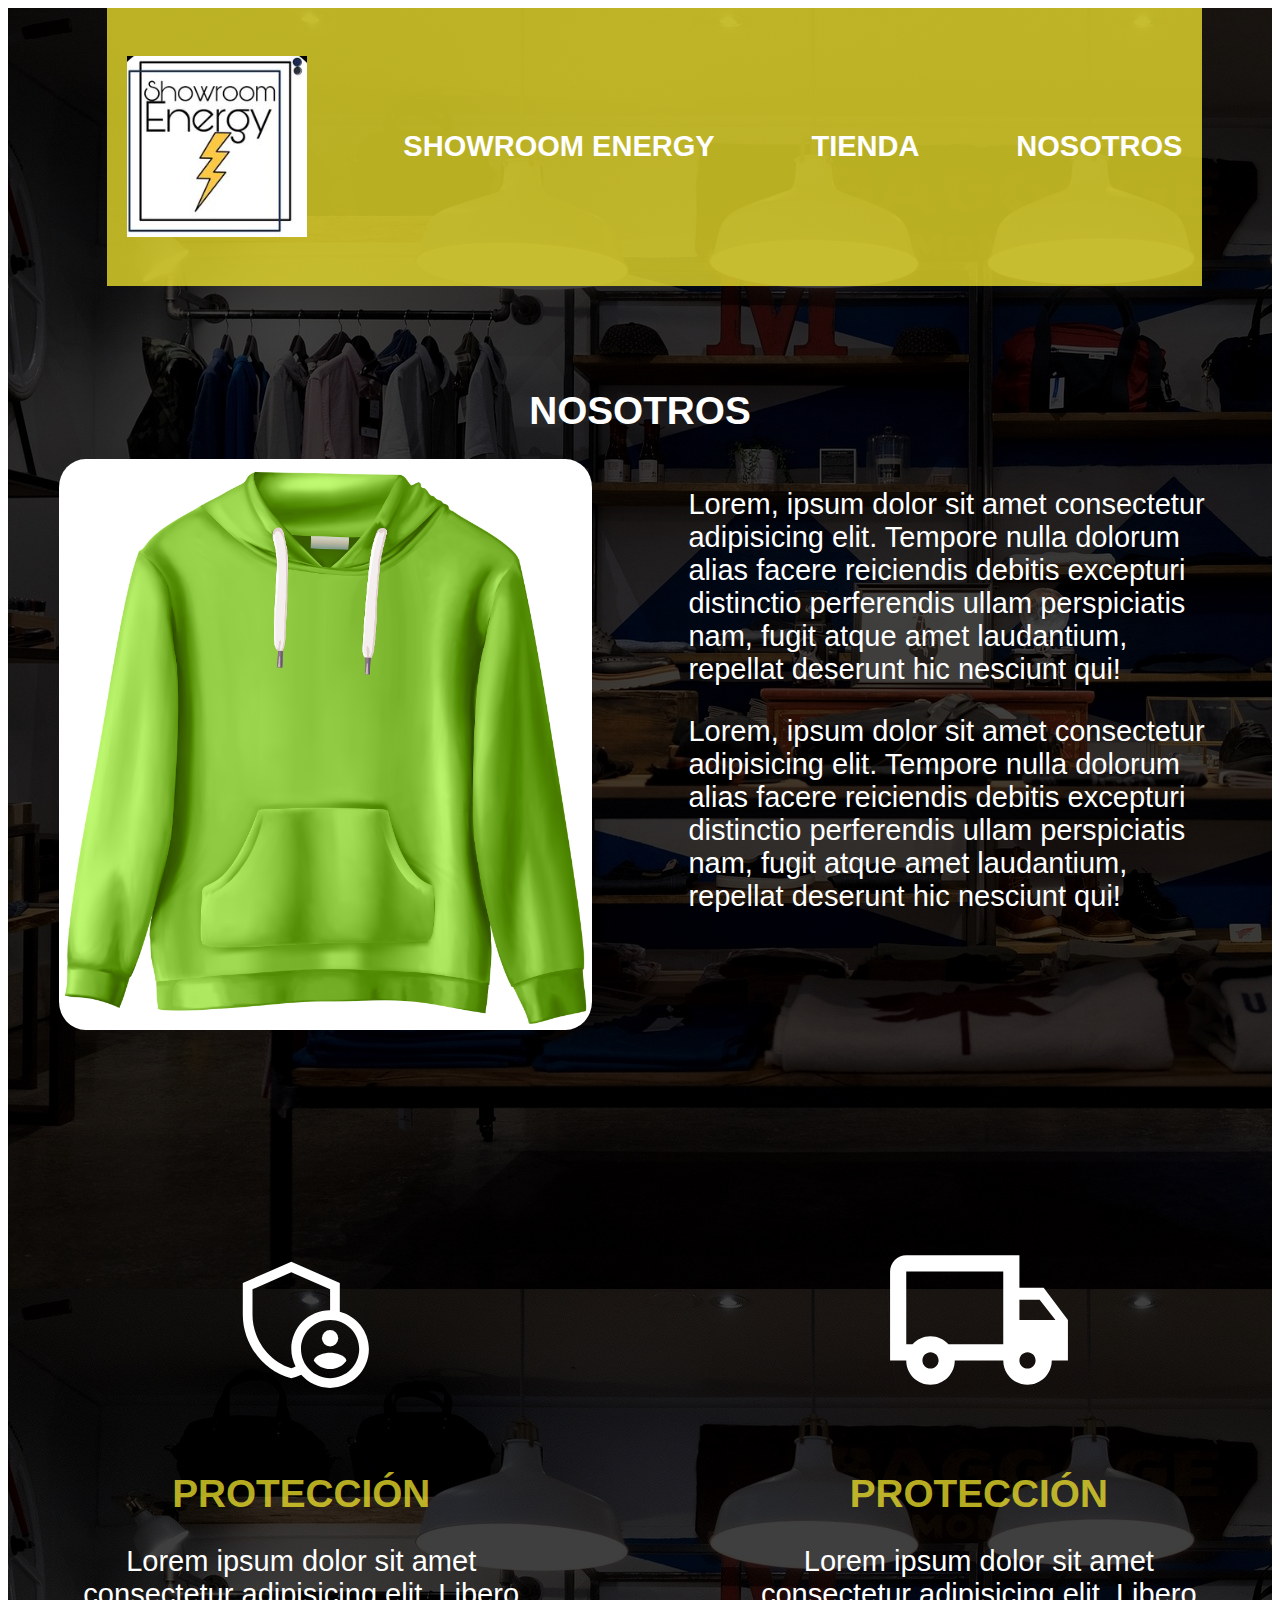
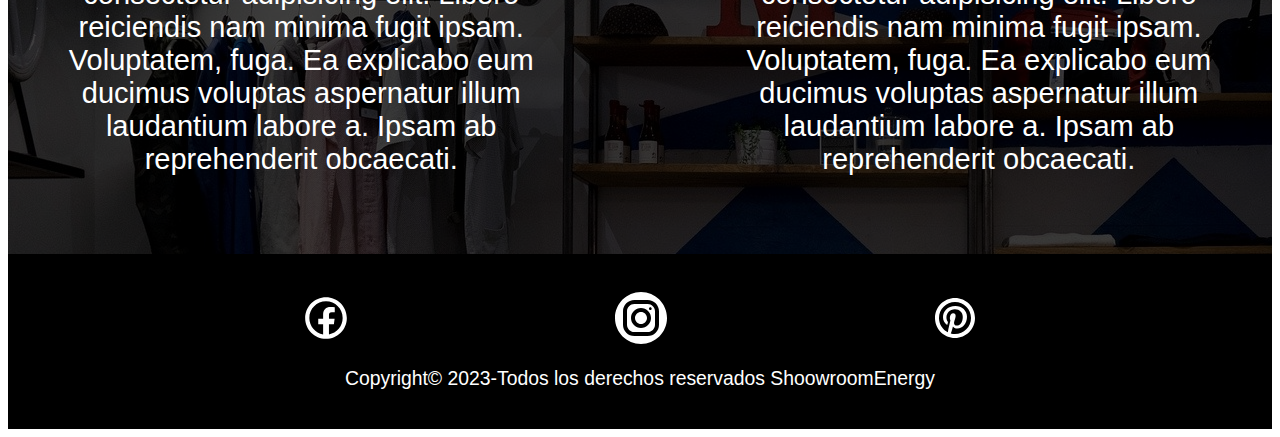
==== nosotros.html @ f2d08334 "Maquetado y primeros estilos" ====
<!DOCTYPE html>
<html lang="en">

<head>
    <meta charset="UTF-8">
    <meta http-equiv="X-UA-Compatible" content="IE=edge">
    <meta name="viewport" content="width=device-width, initial-scale=1.0">
    <title>TiendaOnline</title>
    <link rel="stylesheet" href="/CSS/style.css">
</head>
<body>
    <div class="img-fondo">
        <div class="velo-negro">
            <!-------------------------------------------------->
            <!--ESTE ES LA CABECERA DE NUESTRO DOCUMENTO INDEX-->
            <div class="velo-negro">
                <!-------------------------------------------------->
                <!--ESTE ES LA CABECERA DE NUESTRO DOCUMENTO INDEX-->
                <header class="header">
                    <nav>
                    <a href="/index.html">
                        <img src="/IMG/logo.png" alt="logo" class="logo-img">
                    </a>
                    <a href="/index.html">Showroom Energy</a>
                    <a href="index.html">Tienda</a>
                    <a href="nosotros.html">Nosotros</a>
                    </nav>
                </header>
            <!---FIN DEL HEADER-->
            <!--ESTE ES EL INICIO DEL CONTENIDO PRINCIPAL-->
            <main class="contenedor">
                <h1 class="nuestros-productos">nosotros</h1>
                <div class="nosotros">
                    <img class="nosotros-img" src="/IMG/abrigo.png" alt="nosotros">
                    <div class="nosotros-texto">
                        <p> Lorem, ipsum dolor sit amet consectetur adipisicing elit. Tempore nulla dolorum alias facere
                            reiciendis debitis excepturi distinctio perferendis ullam perspiciatis nam, fugit atque amet
                            laudantium, repellat deserunt hic nesciunt qui!</p>
                        <p> Lorem, ipsum dolor sit amet consectetur adipisicing elit. Tempore nulla dolorum alias facere
                            reiciendis debitis excepturi distinctio perferendis ullam perspiciatis nam, fugit atque amet
                            laudantium, repellat deserunt hic nesciunt qui!</p>

                    </div>
                </div>
            </main>
            <!--FIN DEL CONTENIDO PRINCIPAL-->
            <!-------------------------------------->
            <!--este es la seccion de nosotros-->
            <section class="contenedor">
                <div class="bloques">
                    <div class="bloque">
                        <!--IMG-->
                        <img src="/IMG/SEGURIDAD.svg" alt="SEGURIDAD">
                        <h3 class="bloque-titulo">Protección</h3>
                        <p>Lorem ipsum dolor sit amet consectetur adipisicing elit. Libero reiciendis nam minima fugit
                            ipsam. Voluptatem, fuga. Ea explicabo eum ducimus voluptas aspernatur illum laudantium
                            labore a. Ipsam ab reprehenderit obcaecati.</p>
                    </div>
                    <div class="bloque">
                        <!--IMG-->
                        <img src="/IMG/entrega.svg" alt="entrega">
                        <h3 class="bloque-titulo">Protección</h3>
                        <p>Lorem ipsum dolor sit amet consectetur adipisicing elit. Libero reiciendis nam minima fugit
                            ipsam. Voluptatem, fuga. Ea explicabo eum ducimus voluptas aspernatur illum laudantium
                            labore a. Ipsam ab reprehenderit obcaecati.</p>
                    </div>
                </div>
            </section>
        </div>
    </div>
    <footer class="footer">
        <div class="contacto">
        <a class="enlace-footer" href="#">
            <svg xmlns="http://www.w3.org/2000/svg" x="0px" y="0px" width="50" height="50" viewBox="0 0 226 226"
                style=" fill:#000000;">
                <g fill="none" fill-rule="nonzero" stroke="none" stroke-width="1" stroke-linecap="butt"
                    stroke-linejoin="miter" stroke-miterlimit="10" stroke-dasharray="" stroke-dashoffset="0"
                    font-family="none" font-weight="none" font-size="none" text-anchor="none"
                    style="mix-blend-mode: normal">
                    <path d="M0,226v-226h226v226z" fill="#000000"></path>
                    <g fill="#ffffff">
                        <path
                            d="M113,18.83333c-52.00825,0 -94.16667,42.15842 -94.16667,94.16667c0,52.00825 42.15842,94.16667 94.16667,94.16667c52.00825,0 94.16667,-42.15842 94.16667,-94.16667c0,-52.00825 -42.15842,-94.16667 -94.16667,-94.16667zM113,37.66667c41.60283,0 75.33333,33.7305 75.33333,75.33333c0,37.04891 -26.77936,67.78251 -62.01758,74.08269v-45.50163h22.27263l3.31054,-25.65673h-25.43603v-16.35042c-0.00001,-7.42034 2.06798,-12.43295 12.70882,-12.43295h13.4445v-22.89795c-6.54458,-0.66858 -13.11551,-0.99361 -19.69776,-0.97477c-19.53017,0 -32.90315,11.92003 -32.90315,33.80436v18.88851h-22.07031v25.65673h22.07031v45.52003c-35.40101,-6.16634 -62.34864,-36.97342 -62.34864,-74.13786c0,-41.60283 33.7305,-75.33333 75.33333,-75.33333z">
                        </path>
                    </g>
                </g>
            </svg>
        </a>
        <a class="enlace-footer" href="#">
            <svg xmlns="http://www.w3.org/2000/svg" x="0px" y="0px" width="60" height="60" viewBox="0 0 172 172"
                style=" fill:#000000;">
                <g fill="none" fill-rule="nonzero" stroke="none" stroke-width="1" stroke-linecap="butt"
                    stroke-linejoin="miter" stroke-miterlimit="10" stroke-dasharray="" stroke-dashoffset="0"
                    font-family="none" font-weight="none" font-size="none" text-anchor="none"
                    style="mix-blend-mode: normal">
                    <path d="M0,172v-172h172v172z" fill="#000000"></path>
                    <g fill="#ffffff">
                        <path
                            d="M86,11.46667c-41.09653,0 -74.53333,33.4368 -74.53333,74.53333c0,41.09653 33.4368,74.53333 74.53333,74.53333c41.09653,0 74.53333,-33.4368 74.53333,-74.53333c0,-41.09653 -33.4368,-74.53333 -74.53333,-74.53333zM66.88516,34.4h38.21849c17.91667,0 32.49636,14.57422 32.49636,32.48516v38.21849c0,17.91667 -14.57423,32.49636 -32.48516,32.49636h-38.21849c-17.91667,0 -32.49636,-14.57423 -32.49636,-32.48516v-38.21849c0,-17.91667 14.57422,-32.49636 32.48516,-32.49636zM66.88516,45.86667c-11.58707,0 -21.01849,9.43689 -21.01849,21.02969v38.21849c0,11.58707 9.43689,21.01849 21.02969,21.01849h38.21849c11.58707,0 21.01849,-9.43689 21.01849,-21.02969v-38.21849c0,-11.58707 -9.43689,-21.01849 -21.02969,-21.01849zM112.76302,55.41849c2.10987,0 3.81849,1.70862 3.81849,3.81849c0,2.10987 -1.70862,3.82969 -3.81849,3.82969c-2.10987,0 -3.82969,-1.71982 -3.82969,-3.82969c0,-2.10987 1.71982,-3.81849 3.82969,-3.81849zM86,57.33333c15.8068,0 28.66667,12.85987 28.66667,28.66667c0,15.8068 -12.85987,28.66667 -28.66667,28.66667c-15.8068,0 -28.66667,-12.85987 -28.66667,-28.66667c0,-15.8068 12.85987,-28.66667 28.66667,-28.66667zM86,68.8c-9.4993,0 -17.2,7.7007 -17.2,17.2c0,9.4993 7.7007,17.2 17.2,17.2c9.4993,0 17.2,-7.7007 17.2,-17.2c0,-9.4993 -7.7007,-17.2 -17.2,-17.2z">
                        </path>
                    </g>
                </g>
            </svg>
        </a>
        <a class="enlace-footer" href="#">
            <svg xmlns="http://www.w3.org/2000/svg" x="0px" y="0px" width="48" height="48" viewBox="0 0 172 172"
                style=" fill:#000000;">
                <g fill="none" fill-rule="nonzero" stroke="none" stroke-width="1" stroke-linecap="butt"
                    stroke-linejoin="miter" stroke-miterlimit="10" stroke-dasharray="" stroke-dashoffset="0"
                    font-family="none" font-weight="none" font-size="none" text-anchor="none"
                    style="mix-blend-mode: normal">
                    <path d="M0,172v-172h172v172z" fill="#000000"></path>
                    <g fill="#ffffff">
                        <path
                            d="M86,14.33333c-39.5815,0 -71.66667,32.08517 -71.66667,71.66667c0,39.5815 32.08517,71.66667 71.66667,71.66667c39.5815,0 71.66667,-32.08517 71.66667,-71.66667c0,-39.5815 -32.08517,-71.66667 -71.66667,-71.66667zM86,28.66667c31.66233,0 57.33333,25.671 57.33333,57.33333c0,31.66233 -25.671,57.33333 -57.33333,57.33333c-5.27193,0 -10.35229,-0.76706 -15.20117,-2.09961c1.52517,-3.07269 2.8933,-6.3108 3.63933,-9.18229c0.82417,-3.15333 4.19922,-16.01302 4.19922,-16.01302c2.193,4.18533 8.60247,7.74056 15.42513,7.74056c20.30317,0 34.9375,-18.67454 34.9375,-41.88021c0,-22.2525 -18.15294,-38.89876 -41.51628,-38.89876c-29.06083,0 -44.48372,19.50442 -44.48372,40.74642c0,9.87567 5.25496,22.17098 13.66146,26.09115c1.27567,0.59483 1.95975,0.33683 2.25358,-0.89583c0.22933,-0.93883 1.36682,-5.51408 1.87565,-7.64258c0.16483,-0.67367 0.08992,-1.26515 -0.46191,-1.93165c-2.78067,-3.3755 -5.01107,-9.57164 -5.01107,-15.35514c0,-14.8565 11.24584,-29.22656 30.40235,-29.22656c16.54066,0 28.12077,11.27507 28.12077,27.3929c0,18.2105 -9.19573,30.82226 -21.16406,30.82226c-6.60767,0 -11.57114,-5.45574 -9.98015,-12.16374c1.89917,-8.00516 5.58496,-16.64749 5.58496,-22.42383c0,-5.16717 -2.76275,-9.47624 -8.51042,-9.47624c-6.75817,0 -12.19173,6.98213 -12.19173,16.34896c0,5.96267 2.01563,9.99414 2.01563,9.99414c0,0 -6.66903,28.21461 -7.89453,33.46777c-0.60737,2.59249 -0.8101,5.66382 -0.82585,8.73438c-19.05164,-9.32011 -32.20801,-28.8455 -32.20801,-51.48242c0,-31.66233 25.671,-57.33333 57.33333,-57.33333z">
                        </path>
                    </g>
                </g>
            </svg>
        </a>
        </div>
        <div>
            <p>Copyright© 2023-Todos los derechos reservados ShoowroomEnergy</p>
        </div>
    </footer>
</body>
</html>
---- CSS/style.css ----
html{
    box-sizing: border-box;
    font-size: 60.5%;
}

*,*::before,*::after{
    box-sizing: inherit;
}

.img-fondo{
background-image: url(/IMG/tienda.jpg);
}
img{
    width: 100%;
}
.velo-negro{
    background-color:rgba(0, 0, 0, 0.5);
}

.contenedor{
    max-width: 120rem;
    margin: 0 auto;
}

.header{
    display: flex;
    justify-content: center;
}

.logo-img{
    max-width: 40rem;
    margin: 3rem 0;
}

nav{
    margin: 0rem 0 8rem 3rem;
    background-color: rgba(241, 228, 45, 0.768);
    padding: 2rem;
    display: flex;
    justify-content: center;
    gap: 10rem;
}
a{
    text-decoration: none;
    text-align: center;
    display: flex;
    justify-content: center;
    align-items: center;
}
nav a{
    font-family: Arial, Helvetica, sans-serif;
    font-weight: 800;
    font-size: 3rem;
    color: white;
    text-transform: uppercase;
}
nav a:hover{
    color: black;
}

.nuestros-productos{
    font-family: Arial, Helvetica, sans-serif;
    color: white;
    font-size: 4rem;
    text-align: center;
    text-transform: uppercase;
    font-weight: 800;
}

.productos{
   display: grid;
   grid-template-columns: repeat(3,1fr);

   
}
.producto{
    background-color: rgba(241, 228, 45, 0.768);
    margin: 2rem;
    padding: 2rem;
}

.producto-blanco{
    background-color: white;
    height: 40rem;
    object-fit: contain;
    padding: 1rem;
}

.producto-precio,
.producto-nombre{
    color: white;
    font-family: Arial, Helvetica, sans-serif;
    text-transform: uppercase;
    text-align: center;
}

.producto-precio{
    font-size: 2.5rem;
    font-weight: 500;
}
.producto-nombre{
    font-size: 3rem;
    font-weight: 800;
}

.footer{
    background-color: black;
    padding: 3.5rem;
    font-family: Arial, Helvetica, sans-serif;
    padding-bottom: 2rem;
    color: white;
    font-size: 2rem;
    text-align: center;
}
.contacto{
    display: flex;
    align-items: center;
    justify-content: space-evenly;
    align-content: center;
    flex-direction: row;
    margin: 0 0 2rem 0;
}

.nosotros{
display: grid;
grid-template-columns: repeat(2,1fr);
gap: 10rem;
margin-bottom: 20rem;

}
.nosotros-texto{
    color: white;
    font-size: 3rem;
    font-family: Arial, Helvetica, sans-serif;
}

.nosotros-img{
    background-color: white;
    border-radius: 5%;
}

.bloques{
    display: grid;
    grid-template-columns: repeat(2,1fr);
    gap: 20rem;
}

.bloques img{
    width: 20rem;
    margin-bottom: 2rem;
    height: 20rem;
}
.bloque-titulo{
    margin:0;
}

.bloque{
    text-align: center;
    color: white;
    font-size: 3rem;
    font-family: Arial, Helvetica, sans-serif;
    margin-bottom: 5rem;
}
.bloque-titulo{
    color:rgba(241, 228, 45, 0.768);
    font-size: 4rem;
    margin: 3rem;
    text-transform: uppercase;
    font-weight: 800;
}

.enlace-footer:hover{
    padding-left: 1rem;
    padding-right: 1rem;
}
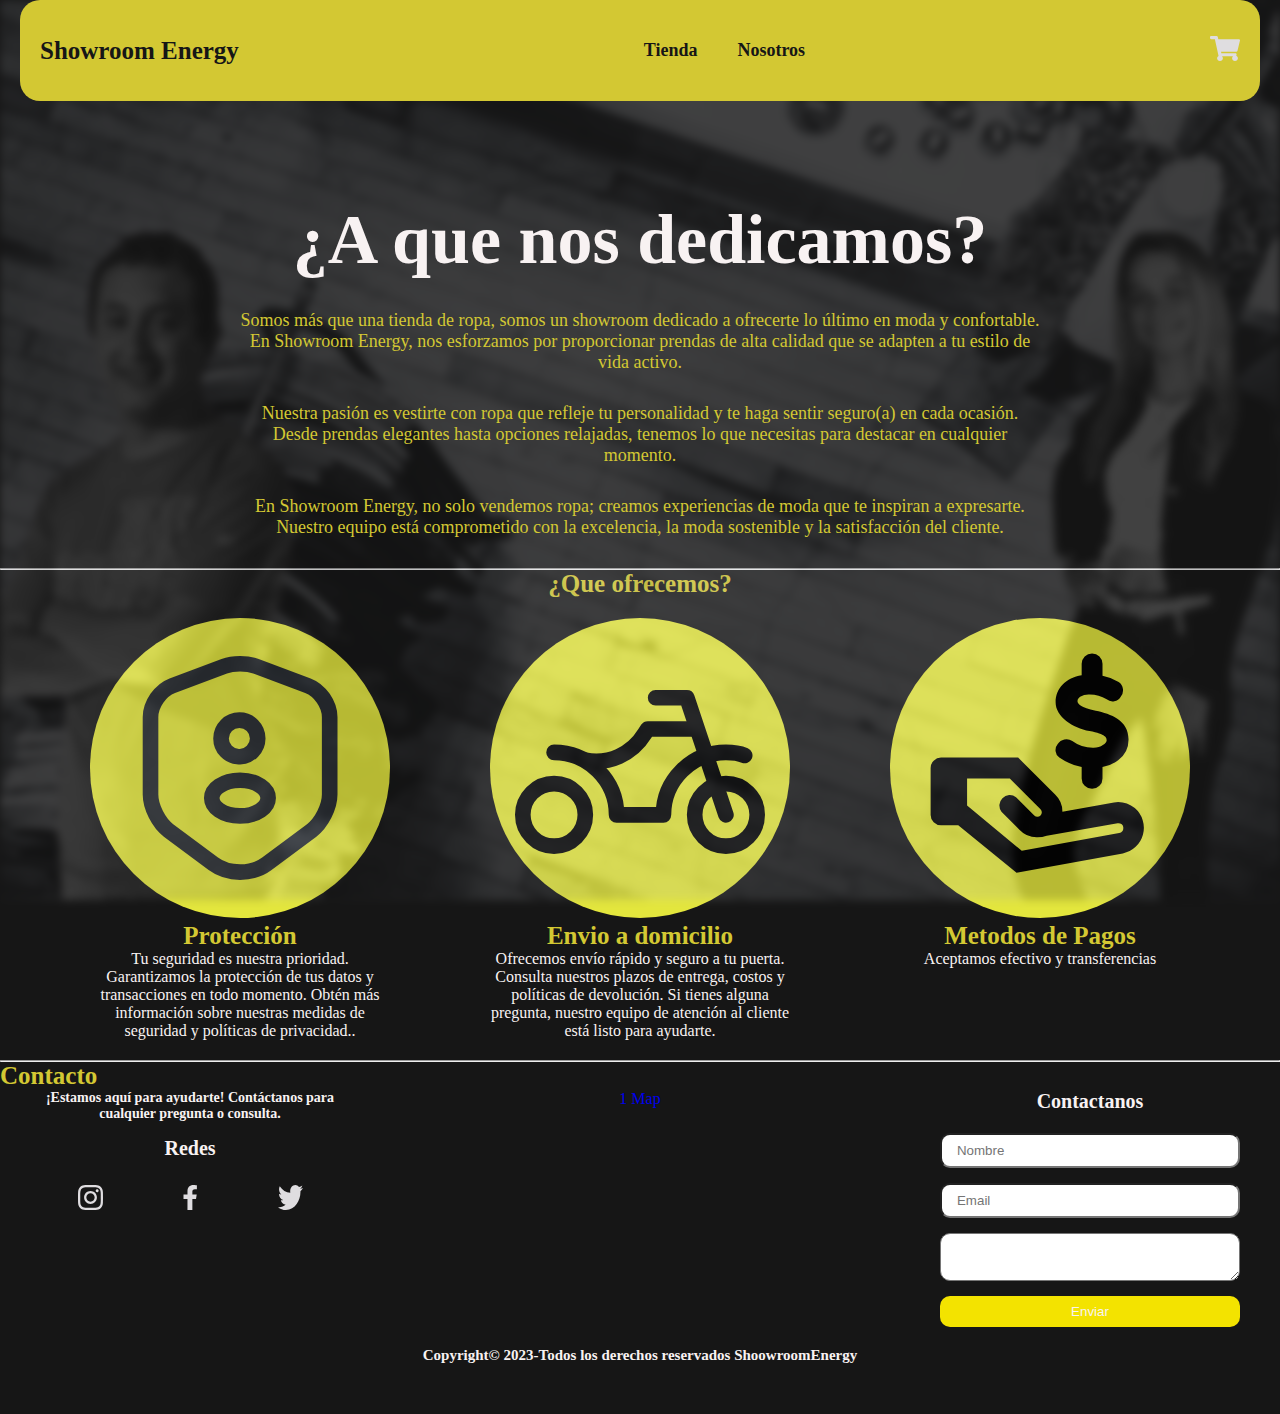
==== commit dbe042c9: "Estilos y javascript del carrito slider" ====
--- a/nosotros.html
+++ b/nosotros.html
@@ -1,127 +1,135 @@
 <!DOCTYPE html>
-<html lang="en">
+<html lang="en" >
 
 <head>
     <meta charset="UTF-8">
     <meta http-equiv="X-UA-Compatible" content="IE=edge">
     <meta name="viewport" content="width=device-width, initial-scale=1.0">
-    <title>TiendaOnline</title>
+    <title>ShowroomEnergy</title>
+    <link rel="stylesheet" href="https://cdn.jsdelivr.net/npm/swiper@8/swiper-bundle.min.css" />
     <link rel="stylesheet" href="/CSS/style.css">
 </head>
-<body>
-    <div class="img-fondo">
-        <div class="velo-negro">
-            <!-------------------------------------------------->
-            <!--ESTE ES LA CABECERA DE NUESTRO DOCUMENTO INDEX-->
-            <div class="velo-negro">
-                <!-------------------------------------------------->
-                <!--ESTE ES LA CABECERA DE NUESTRO DOCUMENTO INDEX-->
-                <header class="header">
-                    <nav>
-                    <a href="/index.html">
-                        <img src="/IMG/logo.png" alt="logo" class="logo-img">
-                    </a>
-                    <a href="/index.html">Showroom Energy</a>
-                    <a href="index.html">Tienda</a>
-                    <a href="nosotros.html">Nosotros</a>
-                    </nav>
-                </header>
-            <!---FIN DEL HEADER-->
-            <!--ESTE ES EL INICIO DEL CONTENIDO PRINCIPAL-->
-            <main class="contenedor">
-                <h1 class="nuestros-productos">nosotros</h1>
-                <div class="nosotros">
-                    <img class="nosotros-img" src="/IMG/abrigo.png" alt="nosotros">
-                    <div class="nosotros-texto">
-                        <p> Lorem, ipsum dolor sit amet consectetur adipisicing elit. Tempore nulla dolorum alias facere
-                            reiciendis debitis excepturi distinctio perferendis ullam perspiciatis nam, fugit atque amet
-                            laudantium, repellat deserunt hic nesciunt qui!</p>
-                        <p> Lorem, ipsum dolor sit amet consectetur adipisicing elit. Tempore nulla dolorum alias facere
-                            reiciendis debitis excepturi distinctio perferendis ullam perspiciatis nam, fugit atque amet
-                            laudantium, repellat deserunt hic nesciunt qui!</p>
 
-                    </div>
+<body class="body-Nosotros" >
+    <header class="header">
+        <div class="menu container">
+            <a href="/index.html" class="logo">Showroom Energy</a>
+            <input type="checkbox" id="menu">
+            <label for="menu"><img src="/IMG/menu.png" alt="menu" class="menu-icono"></label>
+            <nav class="navbar">
+                <ul>
+                    <li><a href="tienda.html">Tienda</a></li>
+                    <li><a href="nosotros.html">Nosotros</a></li>
+                </ul>
+            </nav>
+            <div>
+                <ul>
+                    <li class="submenu">
+                        <img src="IMG/car.svg" id="img-carrito" alt="">
+                        <div id="carrito">
+                            <table id="lista-carrito">
+                                <thead>
+                                    <tr>
+                                        <th>Imagen</th>
+                                        <th>Nombre</th>
+                                        <th>Precio</th>
+                                        <th></th>
+                                    </tr>
+                                </thead>
+                                <tbody></tbody>
+                            </table>
+                            <a href="#" id="vaciar-carrito" class="btn-2">Vaciar Carrito</a>
+                        </div>
+                    </li>
+                </ul>
+            </div>
+        </div>
+        <div class="header-content container">
+            <h1>¿A que nos dedicamos?</h1>
+            <div class="nosotros container">
+                <div class="nosotros-texto">
+                <p>Somos más que una tienda de ropa, somos un showroom dedicado a ofrecerte lo último en moda y confortable. En Showroom Energy, nos esforzamos por proporcionar prendas de alta calidad que se adapten a tu estilo de vida activo.</p>
+                <p>Nuestra pasión es vestirte con ropa que refleje tu personalidad y te haga sentir seguro(a) en cada ocasión. Desde prendas elegantes hasta opciones relajadas, tenemos lo que necesitas para destacar en cualquier momento.</p>
+                <p>En Showroom Energy, no solo vendemos ropa; creamos experiencias de moda que te inspiran a expresarte. Nuestro equipo está comprometido con la excelencia, la moda sostenible y la satisfacción del cliente.</p>
                 </div>
-            </main>
-            <!--FIN DEL CONTENIDO PRINCIPAL-->
-            <!-------------------------------------->
-            <!--este es la seccion de nosotros-->
-            <section class="contenedor">
-                <div class="bloques">
-                    <div class="bloque">
-                        <!--IMG-->
-                        <img src="/IMG/SEGURIDAD.svg" alt="SEGURIDAD">
-                        <h3 class="bloque-titulo">Protección</h3>
-                        <p>Lorem ipsum dolor sit amet consectetur adipisicing elit. Libero reiciendis nam minima fugit
-                            ipsam. Voluptatem, fuga. Ea explicabo eum ducimus voluptas aspernatur illum laudantium
-                            labore a. Ipsam ab reprehenderit obcaecati.</p>
-                    </div>
-                    <div class="bloque">
-                        <!--IMG-->
-                        <img src="/IMG/entrega.svg" alt="entrega">
-                        <h3 class="bloque-titulo">Protección</h3>
-                        <p>Lorem ipsum dolor sit amet consectetur adipisicing elit. Libero reiciendis nam minima fugit
-                            ipsam. Voluptatem, fuga. Ea explicabo eum ducimus voluptas aspernatur illum laudantium
-                            labore a. Ipsam ab reprehenderit obcaecati.</p>
-                    </div>
+            </div>
+        </div>    
+    </header>
+    <div class="separadornosotros">
+        <hr>
+        <p>¿Que ofrecemos?</p>
+    </div>
+    <section class="servicios container">
+            <div class="servicio">
+                <img src="/IMG/SEGURIDAD.svg" alt="seguridad">
+                <h3 class="bloque-titulo">Protección</h3>
+                <p>Tu seguridad es nuestra prioridad. Garantizamos la protección de tus datos y transacciones en
+                    todo momento. Obtén
+                    más información sobre nuestras medidas de seguridad y políticas de privacidad..</p>
+            </div>
+            <div class="servicio">
+                <img src="/IMG/entrega.svg" alt="entrega">
+                <h3 class="bloque-titulo">Envio a domicilio</h3>
+                <p>Ofrecemos envío rápido y seguro a tu puerta. Consulta nuestros plazos de entrega, costos y
+                    políticas de
+                    devolución. Si tienes alguna pregunta, nuestro equipo de atención al cliente está listo para
+                    ayudarte.</p>
+            </div>
+            <div class="servicio">
+                <img src="/IMG/pay.svg" alt="payment" class="pay-service">
+                <h3 class="bloque-titulo">Metodos de Pagos</h3>
+                <p>Aceptamos efectivo y transferencias<br><br><br><br><br></p>
+            </div>
+    </section>
+    <div class="separador">
+        <hr>
+        <p>Contacto</p>
+    </div>
+    </section>
+    <footer class="footer container">
+        <div class="links">
+            <div class="link">
+                <p>¡Estamos aquí para ayudarte! Contáctanos para cualquier pregunta o consulta.</p>
+                <h3>Redes</h3>
+                <div class="socials-2">
+                    <img src="/IMG/s1.svg" alt="">
+                    <img src="/IMG/s2.svg" alt="">
+                    <img src="/IMG/s3.svg" alt="">
                 </div>
-            </section>
+            </div>
+            <div class="map">
+                <div id="wrapper-9cd199b9cc5410cd3b1ad21cab2e54d3">
+                    <div id="map-9cd199b9cc5410cd3b1ad21cab2e54d3"></div>
+                    <script>(function () {
+                            var setting = { "query": "Chile 4768, Posadas, Misiones, Argentina", "width": 400, "height": 300, "satellite": true, "zoom": 12, "placeId": "EihDaGlsZSA0NzY4LCBQb3NhZGFzLCBNaXNpb25lcywgQXJnZW50aW5hIjESLwoUChIJlUEDoh2-V5QRUL_9QG8FsA8QoCUqFAoSCfkvZPAhvleUEUIN_LxA9aYa", "cid": "0x423b71b173044a16", "coords": [-27.3591061, -55.9219154], "lang": "es", "queryString": "Chile 4768, Posadas, Misiones, Argentina", "centerCoord": [-27.3591061, -55.9219154], "id": "map-9cd199b9cc5410cd3b1ad21cab2e54d3", "embed_id": "1027146" };
+                            var d = document;
+                            var s = d.createElement('script');
+                            s.src = 'https://1map.com/js/script-for-user.js?embed_id=1027146';
+                            s.async = true;
+                            s.onload = function (e) {
+                                window.OneMap.initMap(setting)
+                            };
+                            var to = d.getElementsByTagName('script')[0];
+                            to.parentNode.insertBefore(s, to);
+                        })();</script><a href="https://1map.com/es/map-embed">1 Map</a>
+                </div>
+            </div>
+            <div class="link">
+                <h3>Contactanos</h3>
+                <form>
+                    <input type="text" placeholder="Nombre" class="inp">
+                    <input type="email" placeholder="Email" class="inp">
+                    <textarea class="inp"></textarea>
+                    <input class="btn-4" type="submit" value="Enviar">
+                </form>
+            </div>
         </div>
-    </div>
-    <footer class="footer">
-        <div class="contacto">
-        <a class="enlace-footer" href="#">
-            <svg xmlns="http://www.w3.org/2000/svg" x="0px" y="0px" width="50" height="50" viewBox="0 0 226 226"
-                style=" fill:#000000;">
-                <g fill="none" fill-rule="nonzero" stroke="none" stroke-width="1" stroke-linecap="butt"
-                    stroke-linejoin="miter" stroke-miterlimit="10" stroke-dasharray="" stroke-dashoffset="0"
-                    font-family="none" font-weight="none" font-size="none" text-anchor="none"
-                    style="mix-blend-mode: normal">
-                    <path d="M0,226v-226h226v226z" fill="#000000"></path>
-                    <g fill="#ffffff">
-                        <path
-                            d="M113,18.83333c-52.00825,0 -94.16667,42.15842 -94.16667,94.16667c0,52.00825 42.15842,94.16667 94.16667,94.16667c52.00825,0 94.16667,-42.15842 94.16667,-94.16667c0,-52.00825 -42.15842,-94.16667 -94.16667,-94.16667zM113,37.66667c41.60283,0 75.33333,33.7305 75.33333,75.33333c0,37.04891 -26.77936,67.78251 -62.01758,74.08269v-45.50163h22.27263l3.31054,-25.65673h-25.43603v-16.35042c-0.00001,-7.42034 2.06798,-12.43295 12.70882,-12.43295h13.4445v-22.89795c-6.54458,-0.66858 -13.11551,-0.99361 -19.69776,-0.97477c-19.53017,0 -32.90315,11.92003 -32.90315,33.80436v18.88851h-22.07031v25.65673h22.07031v45.52003c-35.40101,-6.16634 -62.34864,-36.97342 -62.34864,-74.13786c0,-41.60283 33.7305,-75.33333 75.33333,-75.33333z">
-                        </path>
-                    </g>
-                </g>
-            </svg>
-        </a>
-        <a class="enlace-footer" href="#">
-            <svg xmlns="http://www.w3.org/2000/svg" x="0px" y="0px" width="60" height="60" viewBox="0 0 172 172"
-                style=" fill:#000000;">
-                <g fill="none" fill-rule="nonzero" stroke="none" stroke-width="1" stroke-linecap="butt"
-                    stroke-linejoin="miter" stroke-miterlimit="10" stroke-dasharray="" stroke-dashoffset="0"
-                    font-family="none" font-weight="none" font-size="none" text-anchor="none"
-                    style="mix-blend-mode: normal">
-                    <path d="M0,172v-172h172v172z" fill="#000000"></path>
-                    <g fill="#ffffff">
-                        <path
-                            d="M86,11.46667c-41.09653,0 -74.53333,33.4368 -74.53333,74.53333c0,41.09653 33.4368,74.53333 74.53333,74.53333c41.09653,0 74.53333,-33.4368 74.53333,-74.53333c0,-41.09653 -33.4368,-74.53333 -74.53333,-74.53333zM66.88516,34.4h38.21849c17.91667,0 32.49636,14.57422 32.49636,32.48516v38.21849c0,17.91667 -14.57423,32.49636 -32.48516,32.49636h-38.21849c-17.91667,0 -32.49636,-14.57423 -32.49636,-32.48516v-38.21849c0,-17.91667 14.57422,-32.49636 32.48516,-32.49636zM66.88516,45.86667c-11.58707,0 -21.01849,9.43689 -21.01849,21.02969v38.21849c0,11.58707 9.43689,21.01849 21.02969,21.01849h38.21849c11.58707,0 21.01849,-9.43689 21.01849,-21.02969v-38.21849c0,-11.58707 -9.43689,-21.01849 -21.02969,-21.01849zM112.76302,55.41849c2.10987,0 3.81849,1.70862 3.81849,3.81849c0,2.10987 -1.70862,3.82969 -3.81849,3.82969c-2.10987,0 -3.82969,-1.71982 -3.82969,-3.82969c0,-2.10987 1.71982,-3.81849 3.82969,-3.81849zM86,57.33333c15.8068,0 28.66667,12.85987 28.66667,28.66667c0,15.8068 -12.85987,28.66667 -28.66667,28.66667c-15.8068,0 -28.66667,-12.85987 -28.66667,-28.66667c0,-15.8068 12.85987,-28.66667 28.66667,-28.66667zM86,68.8c-9.4993,0 -17.2,7.7007 -17.2,17.2c0,9.4993 7.7007,17.2 17.2,17.2c9.4993,0 17.2,-7.7007 17.2,-17.2c0,-9.4993 -7.7007,-17.2 -17.2,-17.2z">
-                        </path>
-                    </g>
-                </g>
-            </svg>
-        </a>
-        <a class="enlace-footer" href="#">
-            <svg xmlns="http://www.w3.org/2000/svg" x="0px" y="0px" width="48" height="48" viewBox="0 0 172 172"
-                style=" fill:#000000;">
-                <g fill="none" fill-rule="nonzero" stroke="none" stroke-width="1" stroke-linecap="butt"
-                    stroke-linejoin="miter" stroke-miterlimit="10" stroke-dasharray="" stroke-dashoffset="0"
-                    font-family="none" font-weight="none" font-size="none" text-anchor="none"
-                    style="mix-blend-mode: normal">
-                    <path d="M0,172v-172h172v172z" fill="#000000"></path>
-                    <g fill="#ffffff">
-                        <path
-                            d="M86,14.33333c-39.5815,0 -71.66667,32.08517 -71.66667,71.66667c0,39.5815 32.08517,71.66667 71.66667,71.66667c39.5815,0 71.66667,-32.08517 71.66667,-71.66667c0,-39.5815 -32.08517,-71.66667 -71.66667,-71.66667zM86,28.66667c31.66233,0 57.33333,25.671 57.33333,57.33333c0,31.66233 -25.671,57.33333 -57.33333,57.33333c-5.27193,0 -10.35229,-0.76706 -15.20117,-2.09961c1.52517,-3.07269 2.8933,-6.3108 3.63933,-9.18229c0.82417,-3.15333 4.19922,-16.01302 4.19922,-16.01302c2.193,4.18533 8.60247,7.74056 15.42513,7.74056c20.30317,0 34.9375,-18.67454 34.9375,-41.88021c0,-22.2525 -18.15294,-38.89876 -41.51628,-38.89876c-29.06083,0 -44.48372,19.50442 -44.48372,40.74642c0,9.87567 5.25496,22.17098 13.66146,26.09115c1.27567,0.59483 1.95975,0.33683 2.25358,-0.89583c0.22933,-0.93883 1.36682,-5.51408 1.87565,-7.64258c0.16483,-0.67367 0.08992,-1.26515 -0.46191,-1.93165c-2.78067,-3.3755 -5.01107,-9.57164 -5.01107,-15.35514c0,-14.8565 11.24584,-29.22656 30.40235,-29.22656c16.54066,0 28.12077,11.27507 28.12077,27.3929c0,18.2105 -9.19573,30.82226 -21.16406,30.82226c-6.60767,0 -11.57114,-5.45574 -9.98015,-12.16374c1.89917,-8.00516 5.58496,-16.64749 5.58496,-22.42383c0,-5.16717 -2.76275,-9.47624 -8.51042,-9.47624c-6.75817,0 -12.19173,6.98213 -12.19173,16.34896c0,5.96267 2.01563,9.99414 2.01563,9.99414c0,0 -6.66903,28.21461 -7.89453,33.46777c-0.60737,2.59249 -0.8101,5.66382 -0.82585,8.73438c-19.05164,-9.32011 -32.20801,-28.8455 -32.20801,-51.48242c0,-31.66233 25.671,-57.33333 57.33333,-57.33333z">
-                        </path>
-                    </g>
-                </g>
-            </svg>
-        </a>
-        </div>
-        <div>
-            <p>Copyright© 2023-Todos los derechos reservados ShoowroomEnergy</p>
+        <p class="copyright">Copyright© 2023-Todos los derechos reservados ShoowroomEnergy</p>
         </div>
     </footer>
+    <script src="https://cdn.jsdelivr.net/npm/swiper@8/swiper-bundle.min.js"></script>
+    <script src="script.js"></script>
 </body>
-</html>+
+</html>
+
--- a/CSS/style.css
+++ b/CSS/style.css
@@ -1,175 +1,464 @@
-html{
-    box-sizing: border-box;
-    font-size: 60.5%;
-}
-
-*,*::before,*::after{
-    box-sizing: inherit;
-}
-
-.img-fondo{
-background-image: url(/IMG/tienda.jpg);
-}
-img{
+:root{
+    --fondo:  rgb(22, 22, 22);
+    --color--principal: rgb(243, 227, 0);
+    --color--principal--2:rgb(211, 200, 51);
+    --color--secundario: rgb(34, 34, 34);
+    --color--secundario--2: rgb(248, 242, 242);
+}
+* {
+    margin: 0;
+    padding: 0;
+    text-decoration: border-box;
+    text-decoration: none;
+    list-style:none;
+}
+body{
+background-color: var(--fondo);
+}
+.container{
+    max-width: 1200px;
+    margin: 0 auto;
+}
+
+.header{
+    display: flex;
+    position: relative;
+    
+}
+.menu{
+    position: absolute;
+    top:0;
+    left: 0;
+    right: 0;
+    display:flex;
+    align-items: center;
+    justify-content: space-between;
+    z-index: 1000;
+    background-color: var(--color--principal--2);
+    border-radius: 20px;
+    padding: 20px
+}
+.logo{
+   color:var(--fondo);
+   font-size: 25px;
+   font-weight: 800;
+}
+.menu .navbar ul li{
+    position:relative;
+    float: left;
+}
+.menu .navbar ul li a{
+    font-size: 18px;
+    padding: 20px;
+    color: var(--fondo);
+    display: block;
+    font-weight: 600;
+}
+.menu .navbar ul li a:hover{
+    color: var(--color--secundario--2);
+}
+#menu{
+    display: none;
+}
+.menu-icono{
+    width: 25px;
+}
+.menu label{
+    cursor:pointer;
+    display: none;
+}
+.submenu{
+    position: relative;
+}
+.submenu #carrito{
+    display: none;
+}
+.submenu:hover #carrito{
+    display: block;
+    position: absolute;
+    right: 0;
+    backdrop-filter: blur(10px);
+    top: 100%;
+    z-index: 1;
+    background-attachment: var(--color--secundario);
+    padding: 20px;
+    min-width: 400px;
+    min-width: 400px;
+}
+table{
     width: 100%;
 }
-.velo-negro{
-    background-color:rgba(0, 0, 0, 0.5);
-}
-
-.contenedor{
-    max-width: 120rem;
-    margin: 0 auto;
-}
-
-.header{
+th{
+    color:var(--color--secundario--2);
+}
+td{
+    color:var(--color--secundario--2);
+}
+.borrar{
+    background-color: red;
+    border-radius: 50%;
+    padding: 5px 10px;
+    text-decoration: none;
+    color: white;
+    font-weight: 800;
+}
+.header-content {
+    position:relative;
+    text-align: center;
+    margin-top: 200px;
+}
+.header-content h1{
+    font-size:70px;
+    color:var(--color--secundario--2);
+    font-weight: 800;
+    margin-bottom: 30px;
+}
+.header-content h1:hover{
+    color:var(--color--principal--2);
+}
+.header-content p {
+    font-size: 18px;
+    padding: 0 200px 30px;
+    color: var(--color--principal--2);
+}
+.botons{
     display: flex;
     justify-content: center;
 }
-
-.logo-img{
-    max-width: 40rem;
-    margin: 3rem 0;
-}
-
-nav{
-    margin: 0rem 0 8rem 3rem;
-    background-color: rgba(241, 228, 45, 0.768);
-    padding: 2rem;
-    display: flex;
-    justify-content: center;
-    gap: 10rem;
-}
-a{
-    text-decoration: none;
-    text-align: center;
-    display: flex;
-    justify-content: center;
+.btn-1{
+    display: inline-block;
+    width: 200px;
+    margin: 10px 10px;
+    padding:13px 0;
+    border-radius: 25px;
+    color:var(--fondo);
+    text-transform: uppercase;
+    background-color: var(--color--principal);
+}
+.btn-1:hover{
+    background-color: var(--color--principal--2);
+}
+.socials-1{
+    position: absolute;
+    display: flex;
+    flex-direction: column;
+    top:0;
+    padding: 10px;
+}
+.socials-1 img{
+    width: 20px;
+    height: 20px;
+    margin-bottom: 20px;
+}
+.arrow{
+    position:absolute;
+    top:0;
+    right:0;
+    height: 100px;
+    padding: 0 100px 0 0;
+}
+.productos{
+    padding: 50px 0;
+
+}
+.swiper{
+    width: 100%;
+    height: 100%;
+}
+.swiper-slide{
+    text-align: center;
+    padding-bottom: 80px;
+}
+.swiper-button-prev::after{
+    font-size:25px
+}
+.swiper-button-next::after{
+    font-size:25px
+}
+.swiper-button-prev{
+    color:var(--color--principal);
+}
+.swiper-button-next{
+    color:var(--color--principal);
+}
+.swiper-pagination-bullet{
+    background-color: var(--color--secundario--2);
+    opacity:1;
+    top:50px;
+}
+.swiper-pagination-bullet-active{
+    background-color: var(--color--principal);
+}
+.producto{
+    display: flex;
+    flex-direction: column;
     align-items: center;
-}
-nav a{
-    font-family: Arial, Helvetica, sans-serif;
-    font-weight: 800;
-    font-size: 3rem;
-    color: white;
-    text-transform: uppercase;
-}
-nav a:hover{
-    color: black;
-}
-
-.nuestros-productos{
-    font-family: Arial, Helvetica, sans-serif;
-    color: white;
-    font-size: 4rem;
-    text-align: center;
-    text-transform: uppercase;
-    font-weight: 800;
-}
-
-.productos{
-   display: grid;
-   grid-template-columns: repeat(3,1fr);
-
-   
-}
-.producto{
-    background-color: rgba(241, 228, 45, 0.768);
-    margin: 2rem;
-    padding: 2rem;
-}
-
-.producto-blanco{
-    background-color: white;
-    height: 40rem;
-    object-fit: contain;
-    padding: 1rem;
-}
-
-.producto-precio,
-.producto-nombre{
-    color: white;
-    font-family: Arial, Helvetica, sans-serif;
-    text-transform: uppercase;
-    text-align: center;
-}
-
-.producto-precio{
-    font-size: 2.5rem;
-    font-weight: 500;
-}
-.producto-nombre{
-    font-size: 3rem;
-    font-weight: 800;
-}
-
+    padding: 0 50px;
+}
+.producto h3{
+    font-size: 16px;
+    color:var(--color--secundario--2);
+    margin-bottom: 10px;
+}
+.precio{
+    font-size:18px;
+    color: var(--color--principal) !important;
+    padding: 10px;
+}
+.producto img{
+    width: 300px;
+}
+.producto p{
+    font-size:16px;
+    color:var(--color--secundario--2);
+    margin-top: 15px;
+}
+.btn-2{
+    display: inline-block;
+    padding: 8px 15px;
+    color:var(--color--secundario--2);
+    font-size: 14px;
+    margin-top: 25px;
+    border-radius: 25px;
+    margin-top: 25px ;
+    border: 1px solid var(--color--secundario--2);
+}
+.btn-2:hover{
+    color:var(--color--secundario);
+    background-color: var(--color--principal--2);
+    border: 1 solid var(--color--principal--2);
+}
+.c1 , .c2 {
+    color:var(--color--secundario--2) !important;
+}
+.separador p{
+    font-size: 25px;
+    color:var(--color--principal--2);
+    font-weight: bold;
+
+}
 .footer{
-    background-color: black;
-    padding: 3.5rem;
-    font-family: Arial, Helvetica, sans-serif;
-    padding-bottom: 2rem;
-    color: white;
-    font-size: 2rem;
-    text-align: center;
-}
-.contacto{
-    display: flex;
+    padding-bottom: 50px;
+}
+.links{
+    display: flex;
+    justify-content: space-between;
+}
+.link{
+    width: 25%;
+    display: flex;
+    justify-content: flex-start;
+    flex-direction: column;
+    align-content: center;
+    align-items: stretch;
+}
+.link h3{
+    font-size:20px;
+    color:var(--color--secundario--2);
+    margin-bottom: 20px;
+    text-align: center;
+}
+.link p{
+    color: var(--color--secundario--2);
+    font-size:14px;
+    margin: 0 0 15px 0;
+    text-align: center;
+    font-weight: bold;
+}
+.link ul li a{
+    display: inline-block;
+    font-size:16px;
+    color:var(--color--secundario--2);
+    margin-bottom: 10px;
+}
+.socials-2{
+    display: flex;
+    flex-direction: row;
     align-items: center;
-    justify-content: space-evenly;
-    align-content: center;
-    flex-direction: row;
-    margin: 0 0 2rem 0;
-}
-
-.nosotros{
-display: grid;
-grid-template-columns: repeat(2,1fr);
-gap: 10rem;
-margin-bottom: 20rem;
-
-}
-.nosotros-texto{
-    color: white;
-    font-size: 3rem;
-    font-family: Arial, Helvetica, sans-serif;
-}
-
-.nosotros-img{
-    background-color: white;
-    border-radius: 5%;
-}
-
-.bloques{
-    display: grid;
-    grid-template-columns: repeat(2,1fr);
-    gap: 20rem;
-}
-
-.bloques img{
-    width: 20rem;
-    margin-bottom: 2rem;
-    height: 20rem;
-}
-.bloque-titulo{
-    margin:0;
-}
-
-.bloque{
-    text-align: center;
-    color: white;
-    font-size: 3rem;
-    font-family: Arial, Helvetica, sans-serif;
-    margin-bottom: 5rem;
-}
-.bloque-titulo{
-    color:rgba(241, 228, 45, 0.768);
-    font-size: 4rem;
-    margin: 3rem;
-    text-transform: uppercase;
-    font-weight: 800;
-}
-
-.enlace-footer:hover{
-    padding-left: 1rem;
-    padding-right: 1rem;
+    justify-content: space-around;
+}
+.socials-2 img{
+    width: 25px;
+    height: 25px;
+    padding: 5px;
+}
+.link form{
+    display: flex;
+    flex-direction: column;
+}
+.inp{
+    margin-bottom: 15px;
+    padding: 8px 15px;
+    border-radius:10px;
+    outline:none;
+}
+.btn-4{
+    padding: 8px 15px;
+    color:var(--color--secundario--2);
+    background-color: var(--color--principal);
+    border-radius: 10px;
+    border: 0 ;
+}
+.copyright{
+    font-size: 15px;
+    color:var(--color--secundario--2);
+    font-weight: bold;
+    text-align: center;
+    margin-top: 20px;
+}
+.separadornosotros p{
+    font-size: 25px;
+    color:var(--color--principal--2);
+    font-weight: bold;
+    text-align: center;
+}
+.nosotros-texto {
+    position: relative;
+    width: 100%;
+    height: 100%;
+    color: var(--color--secundario--2); /* Asegúrate de que el texto sea visible */
+}
+
+.body-Nosotros::before {
+    content: "";
+    position: absolute;
+    top: 0;
+    left: 0;
+    width: 100%;
+    height: 100%;
+    background: url('/IMG/fondo about.png') no-repeat center;
+    background-size: cover; 
+    filter: blur(4px); 
+    opacity: 0.2; 
+}
+.servicios{
+    display: flex;
+    justify-content: space-around;
+    align-items: center; 
+    flex-wrap: wrap;
+}
+.servicio{
+    text-align: center; 
+    max-width: 300px; 
+    margin: 20px; 
+}
+.servicio img{
+    width: 100%;
+    text-align: center;
+}
+.servicio h3{
+    font-size: 25px;
+    color:var(--color--principal--2);
+}
+.servicio p{
+    font-size: 16px;
+    color: var(--color--secundario--2);
+    text-align: center;
+}
+
+
+
+/*Estilos Responsive*/
+@media(max-width:991px){
+    
+    .menu{
+        padding: 30px;
+        border-radius: 0;
+    }
+    .menu label{
+        display: initial;
+    }
+    .menu .navbar{
+        position: absolute;
+        top: 100%;
+        left: 0;
+        right: 0;
+        background-color: var(--color--principal--2);
+        display: none;
+    }
+    .logo{
+        display: none;
+    }
+    .menu .navbar ul li{
+        width: 100%;
+    }
+    #menu:checked ~.navbar{
+        display: initial;
+    }
+    .header-content {
+        flex-direction: column !important;
+        padding: 30px;
+        margin-top: 150px;
+    }
+    .header-content h1{
+        font-size: 40px;
+    }
+    .header-content p {
+        font-size: 16px;
+        padding: 0 0 20px;
+        color: var(--color--principal--2);
+    }
+    .botons{
+        flex-direction: column;
+        align-items: center;
+    }
+    .btn-1{
+        margin: 0 0 20px 0;
+    }
+    .arrow , .socials-1{
+        display: none;
+    }
+    .producto img{
+        width: 300px;
+    }
+    .swiper-slide{
+        padding-bottom: 20px;
+    }
+    .separador{
+        text-align: center;
+    }
+
+    .footer{
+        padding: 30px;
+    }
+    .links{
+        flex-direction: column;
+        align-items: center;
+        text-align: center;
+    }
+    .link{
+        width: 70%;
+        padding: 15px;
+    }
+    .link p {
+        margin: 0 0 25px 0;
+    }
+    .socials-2 img{
+    width: 20px;
+    height: 20px;
+    display: inline-block;
+    padding: 2px;
+    }
+    .submenu:hover #carrito{ 
+    min-width: 300px;
+    min-width: 300px; 
+    }
+    .servicios{
+        display: flex;
+        flex-direction: column;
+        justify-content: space-around;
+        align-items: center; 
+        flex-wrap: wrap;
+    }
+    .servicio{
+        text-align: center; 
+        max-width: 200px; 
+        margin: 20px; 
+    }
+}
+@media(max-width:300px){
+    .submenu:hover #carrito{
+    min-width: 200px;
+    min-width: 200px;     
+    }
 }